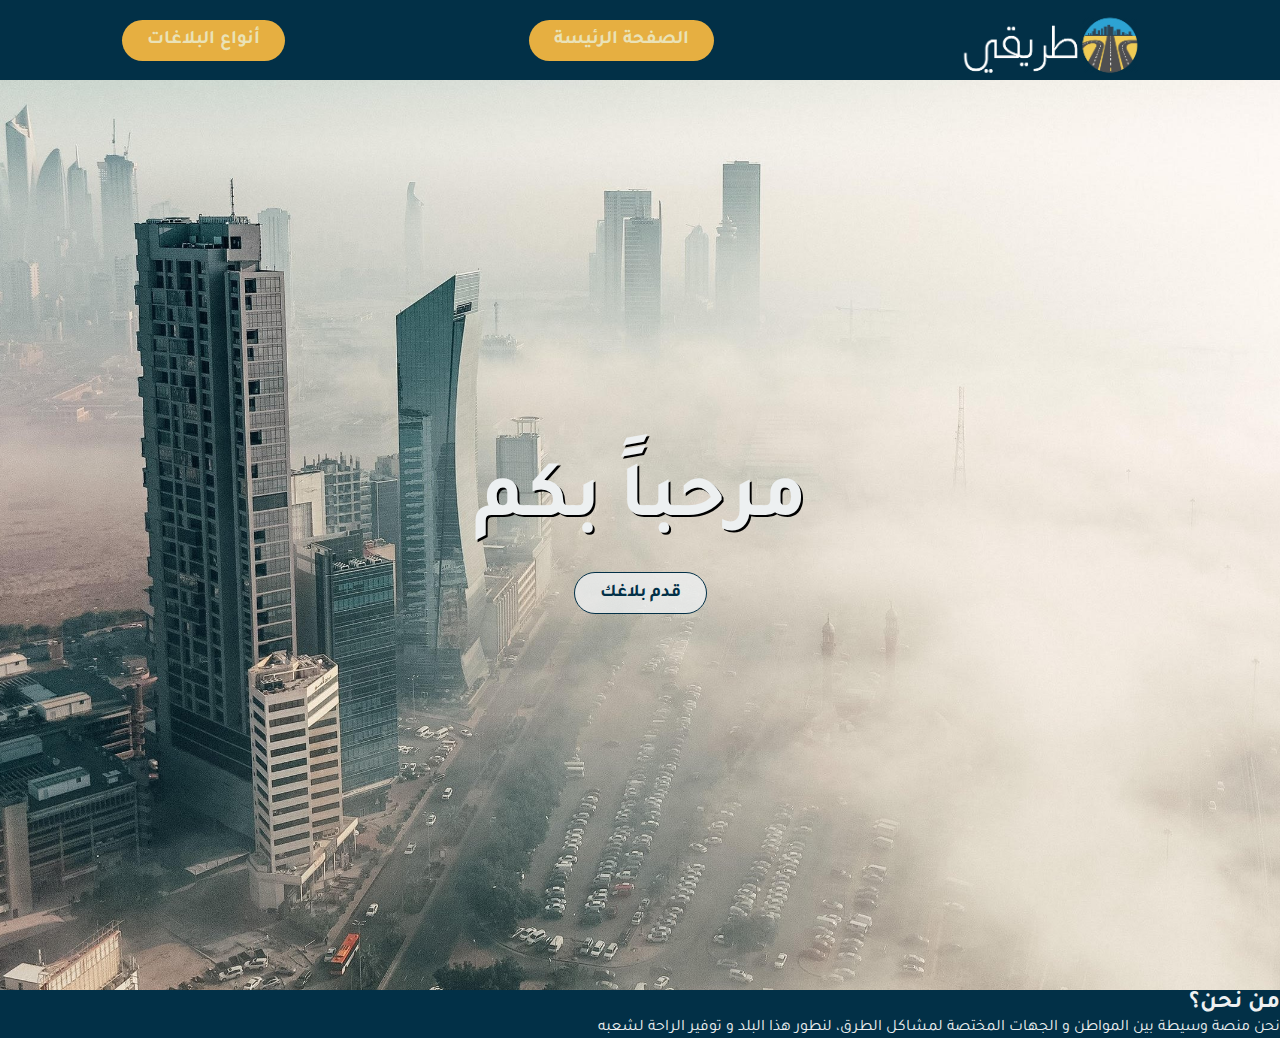
==== index.html @ 31efc27b "FP" ====
<!DOCTYPE html>
<html lang="en">
<head>
    <meta charset="UTF-8">
    <meta http-equiv="X-UA-Compatible" content="IE=edge">
    <meta name="viewport" content="width=device-width, initial-scale=1.0">
    <title>الصفحة الرئيسية</title>
    <link rel="stylesheet" href="style.css">
</head>
<body>

    <div class="cta">
        <img class="logo" src="./assets/images/logo.png" alt="logo" width="200px">
    <a  href="./index.html"><button>الصفحة الرئيسة</button></a>
    <a  href="./page2.html"><button>أنواع البلاغات</button></a>
    </div>
    <header id="showcase">
        
        <h1 class="font" > مرحباً بكم</h1>
        <a href="./page2.html" class="button">قدم بلاغك</a>
    </header>
    <section id="section-a">
        <h2 >من نحن؟</h2>
        <p>
        نحن منصة وسيطة بين المواطن و الجهات المختصة لمشاكل الطرق، لنطور هذا البلد و توفير الراحة لشعبه 
        </p>
            
        
    </section>
  
    
</body>
</html>
---- style.css ----
@import url('https://fonts.googleapis.com/css2?family=Almarai&family=Tajawal:wght@200&display=swap');
*{
    margin: 0px;
    padding: 0;
  
}
 
 a, button{
    font-family: 'Tajawal', sans-serif;
    font-weight: 600;
    font-size: 19px;
    color: #EAE2B7;
    text-decoration: none;

}
#showcase{
    background-image: url(./assets/images/2bg.jpg);
    background-repeat: no-repeat;
    height: 100vh;
    background-position: center;
    background-size: cover;
    display: flex;
    flex-direction: column;
    justify-content: center;
}
#shoecase {
    font-size: 80px;
    font-family: 'Almarai', sans-serif;
   font-family: 'Tajawal', sans-serif;
}
.cta{
    background-color: #023047;
    display: flex;
    justify-content: right;
   align-items: center;
   justify-content: space-around;
   height: 80px;
   
}
#section-a{
    font-family: 'Almarai', sans-serif;
    font-family: 'Tajawal', sans-serif;
   color: #edf0f1;
   background-color: #023047;
}
body{
    direction: rtl;
}
.font{
    color: #edf0f1;
    display: flex;
    justify-content: center;
    font-family: 'Almarai', sans-serif;
   font-family: 'Tajawal', sans-serif;
    font-size: 80px;
    text-shadow: 2px 2px black;
}

#showcase p{
    font-size: 20px;
}
body{
    margin: 0;
  
    }
header{
    display: flex;
    justify-content: space-between;
    align-items: center;
    padding: 5px 5px;
    background-color: #023047;
}
button{
    padding: 9px 25px;
    background-color: #e6af41;
    border: none;
    border-radius: 50px;
    cursor: pointer;
    transition: all 0.3s ease 0s;
    justify-content: left;
}

button:hover{
    background-color:  #EAE2B7;
    color: #0230478c;
}

.logo{
    cursor: pointer;
}
#showcase  .button{
    font-size: 18px;
    text-decoration: none;
    color: #023047;
    border: #023047 1px solid;
    cursor: pointer;
    border-radius: 50px;
    background-color: #edf0f1c9;
    margin-top: 20px;
    transition: all 0.3s ease 0s;
    padding: 9px 25px;
}

#showcase  .button:hover{
    background: #e6af41;
    color: #edf0f1;
    border: #e6af41;
}
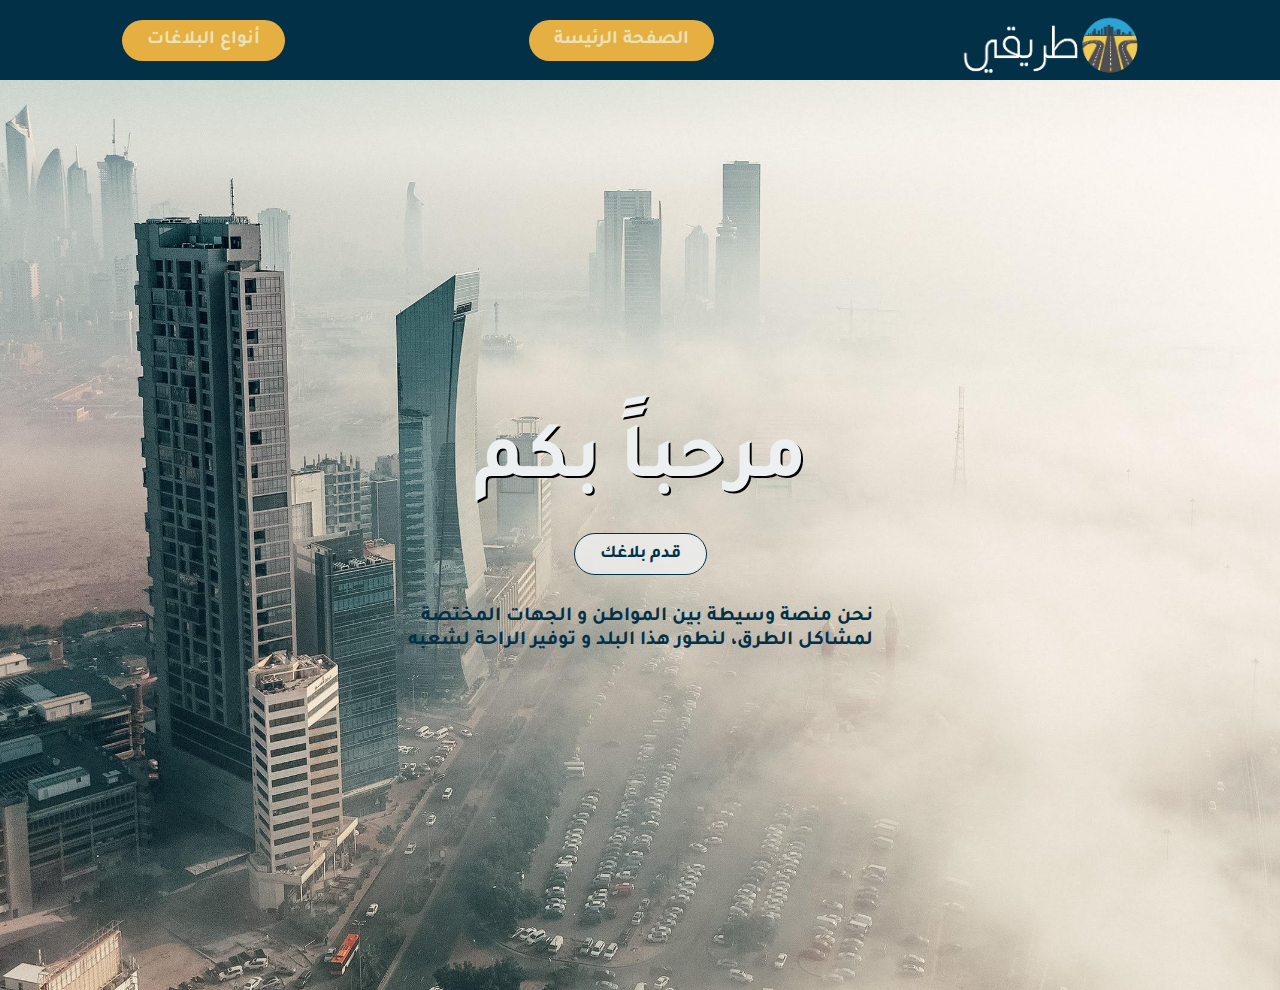
==== commit a12b4ba2: "ل" ====
--- a/index.html
+++ b/index.html
@@ -18,15 +18,11 @@
         
         <h1 class="font" > مرحباً بكم</h1>
         <a href="./page2.html" class="button">قدم بلاغك</a>
+        <p id="section-a">
+            نحن منصة وسيطة بين المواطن و الجهات المختصة<br> لمشاكل الطرق، لنطور هذا البلد و توفير الراحة لشعبه 
+            </p>
     </header>
-    <section id="section-a">
-        <h2 >من نحن؟</h2>
-        <p>
-        نحن منصة وسيطة بين المواطن و الجهات المختصة لمشاكل الطرق، لنطور هذا البلد و توفير الراحة لشعبه 
-        </p>
-            
-        
-    </section>
+   
   
     
 </body>
--- a/style.css
+++ b/style.css
@@ -40,8 +40,10 @@
 #section-a{
     font-family: 'Almarai', sans-serif;
     font-family: 'Tajawal', sans-serif;
-   color: #edf0f1;
-   background-color: #023047;
+   color: #023047;
+   font-size: larger;
+   font-weight: bold;
+  margin-top: 30px;
 }
 body{
     direction: rtl;
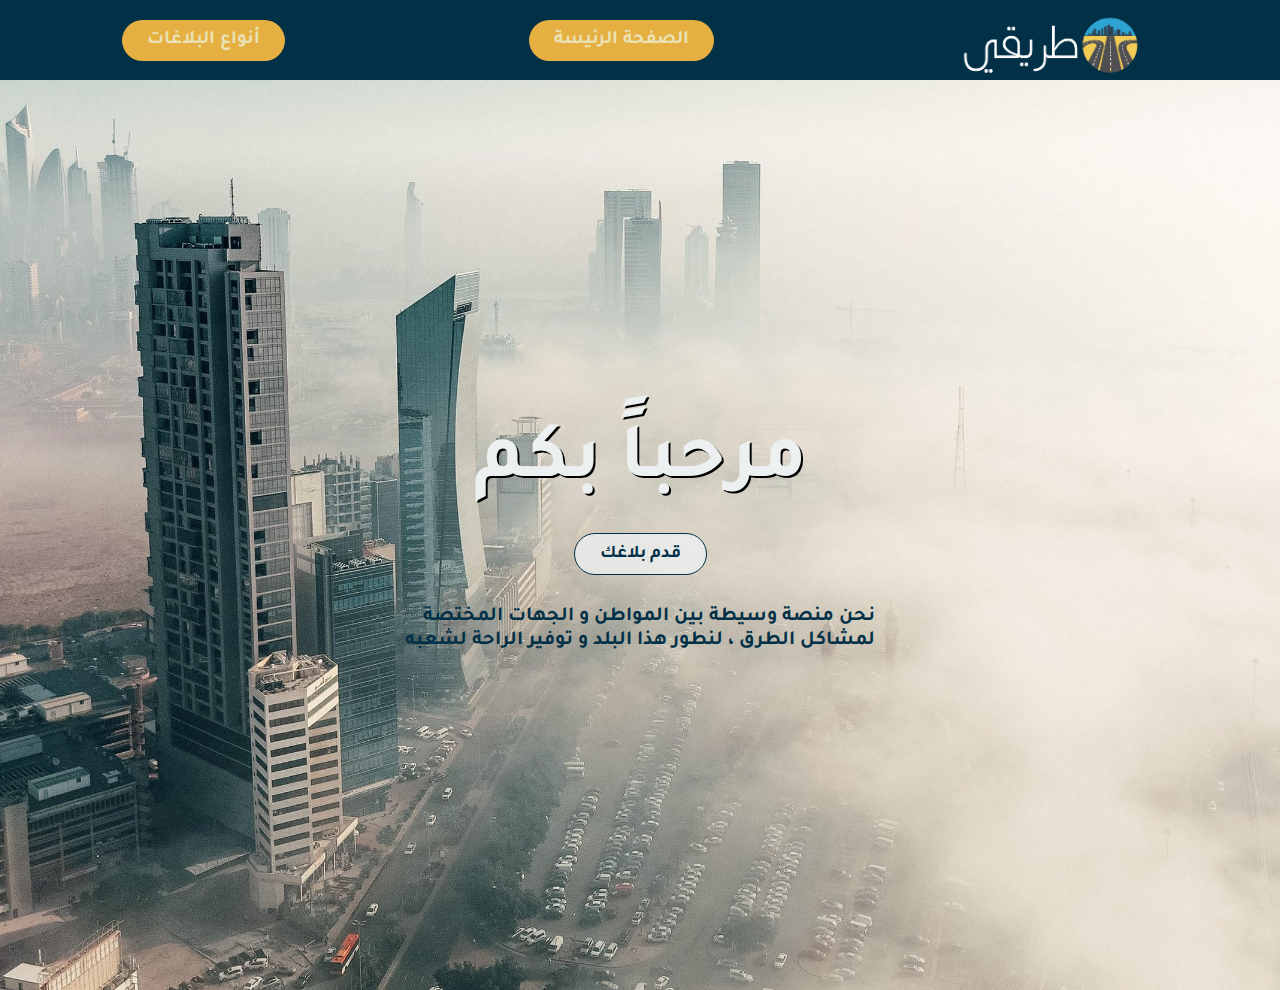
==== commit 530485be: "jhu" ====
--- a/index.html
+++ b/index.html
@@ -19,10 +19,11 @@
         <h1 class="font" > مرحباً بكم</h1>
         <a href="./page2.html" class="button">قدم بلاغك</a>
         <p id="section-a">
-            نحن منصة وسيطة بين المواطن و الجهات المختصة<br> لمشاكل الطرق، لنطور هذا البلد و توفير الراحة لشعبه 
+            نحن منصة وسيطة بين المواطن و الجهات المختصة<br> لمشاكل الطرق ، لنطور هذا البلد و توفير الراحة لشعبه 
             </p>
     </header>
    
+    
   
     
 </body>
